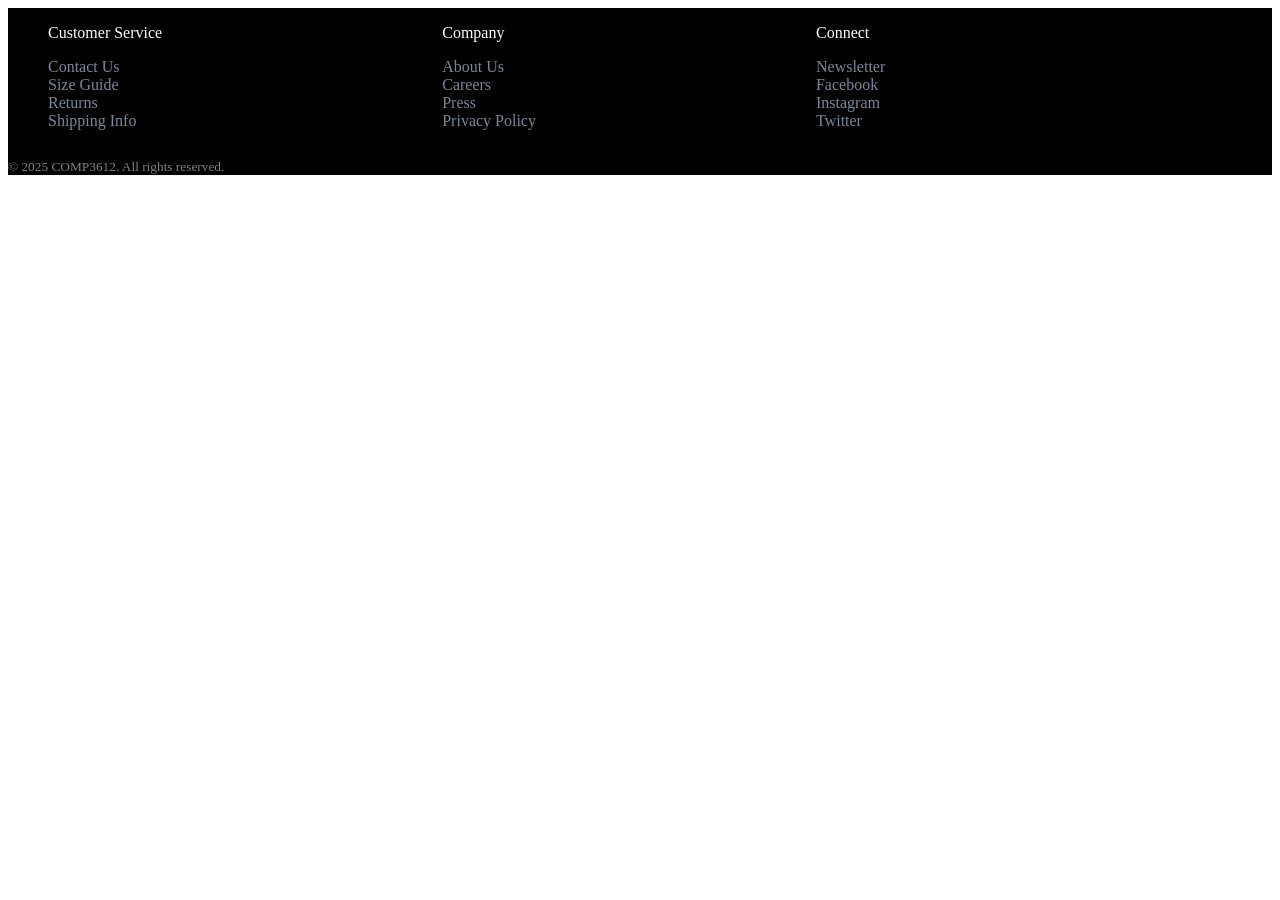
==== about.html @ 6add33ab "Footer done" ====
<html>
<head> 
    <title>COMP3612 Assignment 1</title>
    <link rel="stylesheet" href="styles.css">
</head>




<header>






</header>
<body>




    <footer>
        <nav>
            <section>
                <ul>
                    <li class="sectionTitle">Customer Service</li>
                    <li>Contact Us</li>
                    <li>Size Guide</li>
                    <li>Returns</li>
                    <li>Shipping Info</li>
                </ul>
            </section>
            <section>
                <ul>
                    <li class="sectionTitle">Company</li>
                    <li>About Us</li>
                    <li>Careers</li>
                    <li>Press</li>
                    <li>Privacy Policy</li>
                </ul>
            </section>
            <section>
                <ul>
                    <li class="sectionTitle">Connect</li>
                    <li">Newsletter</li>
                    <li>Facebook</li>
                    <li>Instagram</li>
                    <li>Twitter</li>
                </ul>
            </section>

        </nav>
        <p>&copy 2025 COMP3612. All rights reserved.</p>
    </footer>
</body>

</html>
---- styles.css ----
footer {
    color:lightslategray;
    background-color: black;

    nav {
        display:flex;
        justify-content: flex-start;
        section {
            margin-right: 15rem;
            ul {
                list-style-type: none;
                .sectionTitle {
                    margin-bottom: 1rem;
                    color:white;
                }
            }
        }
    }
    p {
        font-size: smaller;
        color:gray;
    }
}
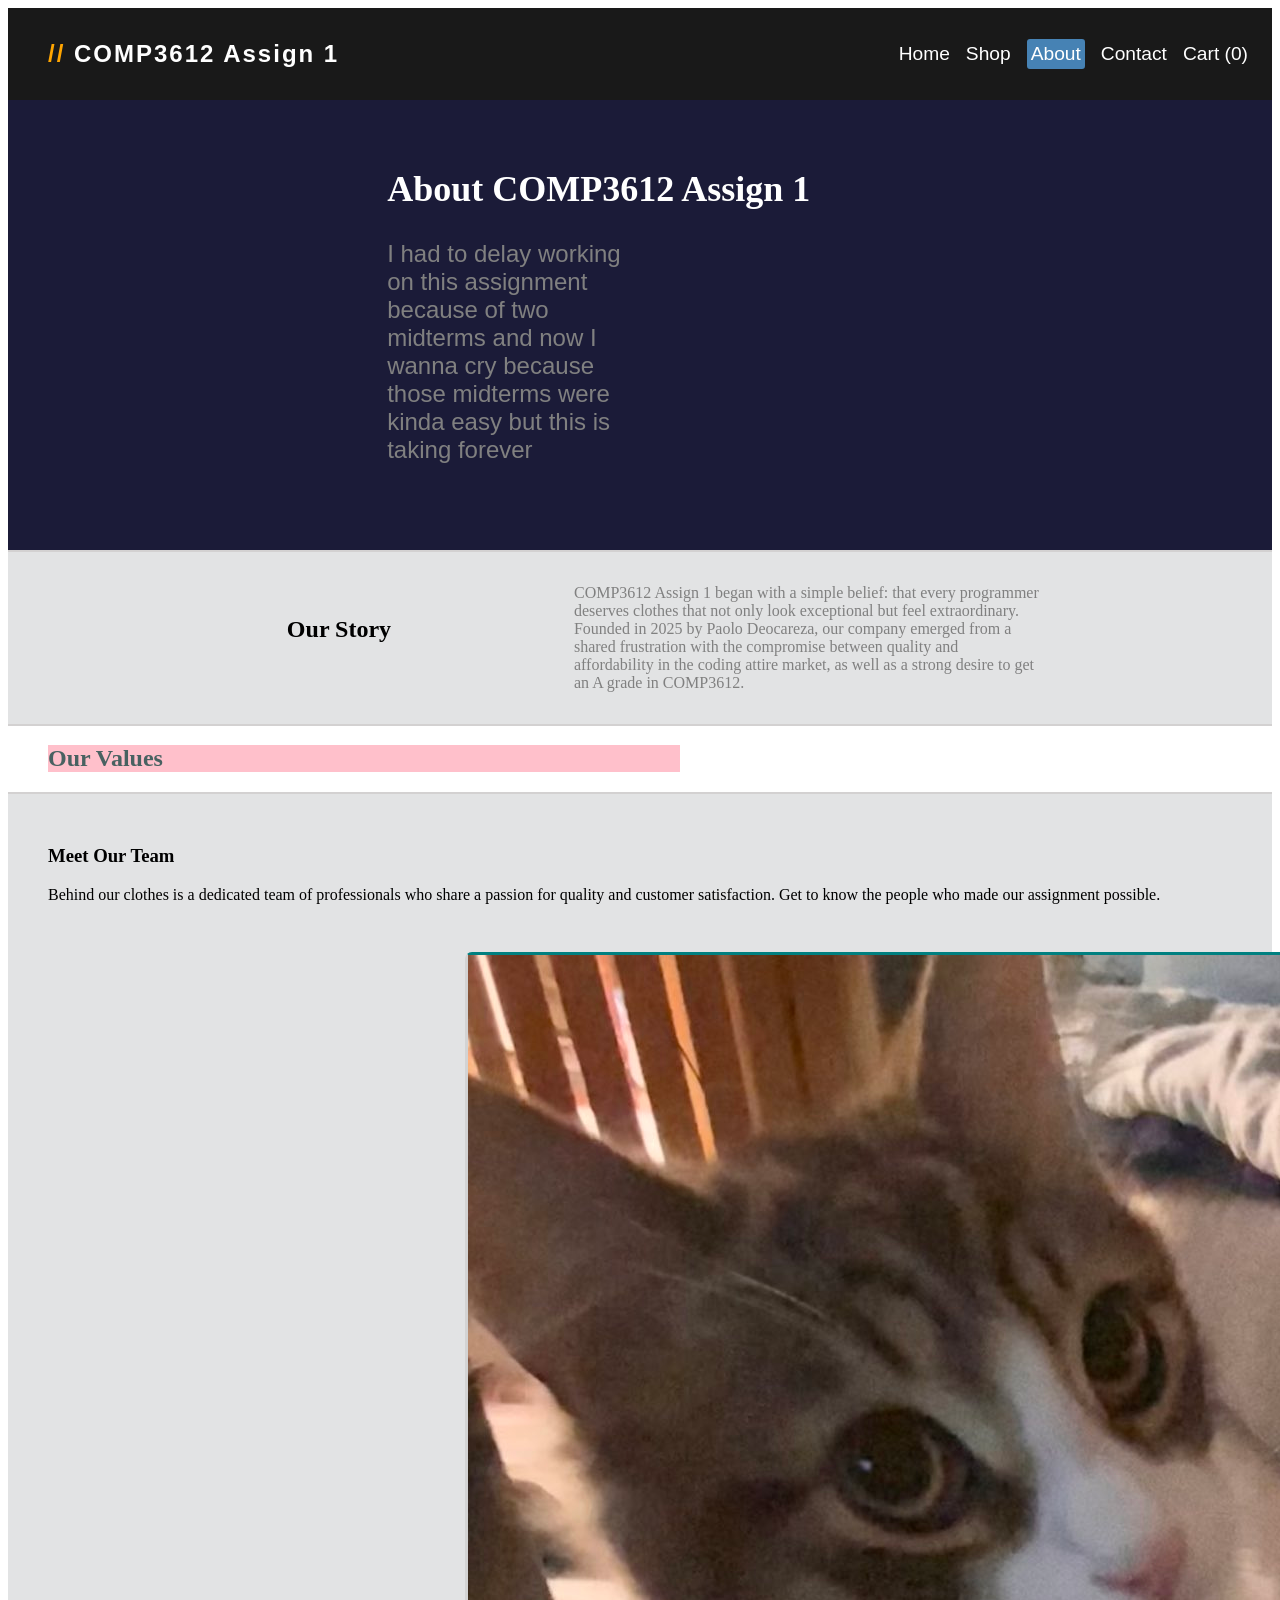
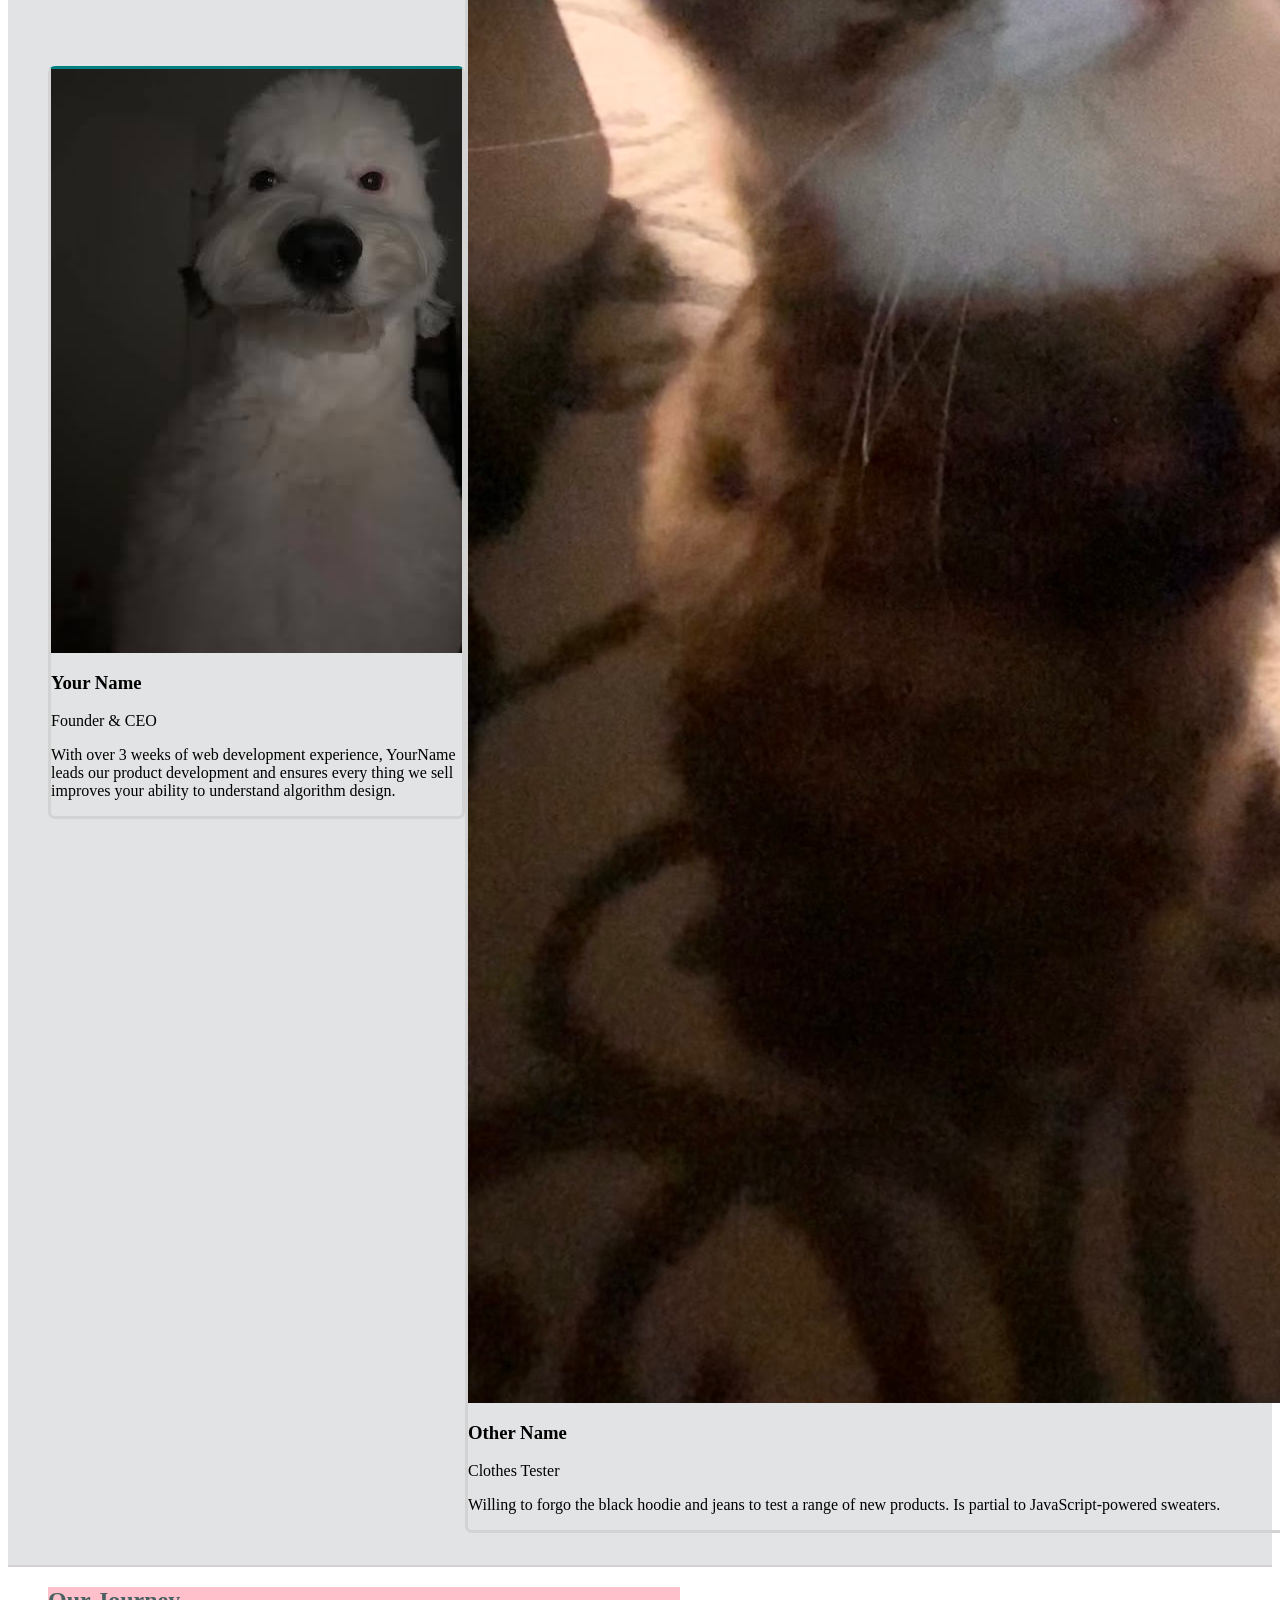
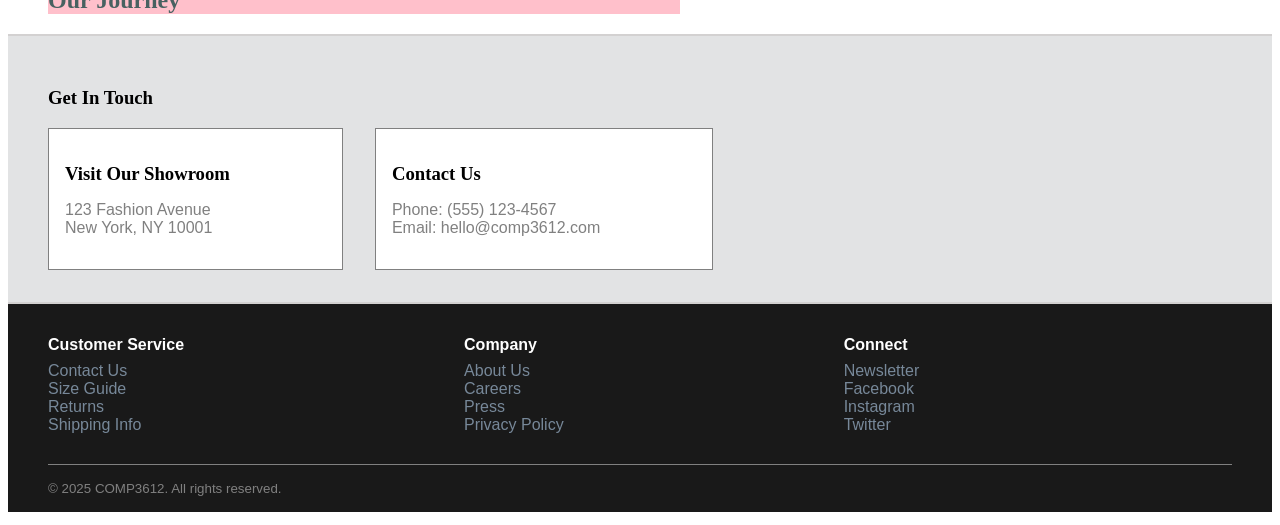
==== commit 66c7a984: "day 1 checkpoint. index.html done. about.html halfway done" ====
--- a/about.html
+++ b/about.html
@@ -1,24 +1,134 @@
 <html>
 <head> 
-    <title>COMP3612 Assignment 1</title>
+    <title>About Page</title>
     <link rel="stylesheet" href="styles.css">
 </head>
 
 
 
 
-<header>
 
+<body>
+    <header>
+        <div>
+            <span>//</span>
+            <p>COMP3612 Assign 1</p>
+        </div>
+        
+        <nav>
+            <ul>
+                <li><a href="index.html">Home</a></li>
+                <li><a href="#">Shop</a></li>
+                <li class="homeLink"><a href="about.html">About</a></li>
+                <li><a href="#">Contact</a></li>
+                <li><a href="#">Cart (0)</a></li>
+            </ul>
+        </nav>
+    </header>
 
+    <section class="hero">
+        <h1>About COMP3612 Assign 1</h1>
+        <p>I had to delay working on this assignment because of two midterms and now I wanna cry because those midterms were kinda easy but this is taking forever</p>
+    </section>
 
+    <section class="greySection">
+        <article id="aboutHTMLarticle">
+            <h2 id="aboutHTMLheader">Our Story</h2>
+            <p id="aboutHTMLp">COMP3612 Assign 1 began with a simple belief: that every programmer deserves clothes that not only look exceptional but feel extraordinary. Founded in 2025 by Paolo Deocareza, our company emerged from a shared frustration with the compromise between quality and affordability in the coding attire market, as well as a strong desire to get an A grade in COMP3612.</p>
+        </article>
+    </section>
 
+    <section class="whiteSection">
+        <h2 class="centerPlease">Our Values</h2>
+    </section>
 
+    <section class="greySection">
+        <article class="paddingPlease">
+            <h1>Meet Our Team</h1>
+            <p>Behind our clothes is a dedicated team of professionals who share a passion for quality and customer satisfaction. Get to know the people who made our assignment possible.</p>
+        </article>
 
-</header>
-<body>
+        <ul class="teamList">
+            <li>
+                <article class="teamCard">
+                    <div class="teamPhoto">
+                        <img src="data/images/DOUG.png" alt="Doug the Dog">
+                    </div>
 
+                    <h3>Your Name</h3>
+                    <p class="teamRole">Founder & CEO</p>
 
+                    <p>
+                        With over 3 weeks of web development experience,
+                        YourName leads our product development and ensures
+                        every thing we sell improves your ability to
+                        understand algorithm design.
+                    </p>
+                </article>
+            </li>
 
+            <li>
+                <article class="teamCard">
+                    <div class="teamPhoto">
+                        <img src="data/images/cat1.jpg" alt="Cat">
+                    </div>
+
+                    <h3>Other Name</h3>
+                    <p class="teamRole">Clothes Tester</p>
+
+                    <p>
+                        Willing to forgo the black hoodie and jeans
+                        to test a range of new products. Is partial
+                        to JavaScript-powered sweaters.
+                    </p>
+                </article>
+            </li>
+
+            <li>
+                <article class="teamCard">
+                    <div class="teamPhoto">
+                        <img src="data/images/cat2.jpg" alt="Another Cat">
+                    </div>
+
+                    <h3>Another Name</h3>
+                    <p class="teamRole">Family Member</p>
+
+                    <p>
+                        Provided important startup capital as well
+                        as cooked dinners during midterm season.
+                    </p>
+                </article>
+            </li>
+        </ul>
+    </section>
+
+    <section class="whiteSection">
+        <div class="centerPlease">
+            <h2>Our Journey</h2>
+        </div>
+        
+    </section>
+
+    <section class="greySection">
+        <article class="paddingPlease">
+            <h1>Get In Touch</h1>
+
+            <nav>
+                <div class="getInTouchCards">
+                    <h3>Visit Our Showroom</h3>
+                    <p>123 Fashion Avenue</p>
+                    <p>New York, NY 10001</p>
+                </div>
+                <div class="getInTouchCards">
+                    <h3>Contact Us</h3>
+                    <p>Phone: (555) 123-4567</p>
+                    <p>Email: hello@comp3612.com</p>
+                </div>
+            </nav>
+        </article>
+        
+        
+    </section>
 
     <footer>
         <nav>
--- a/styles.css
+++ b/styles.css
@@ -1,7 +1,7 @@
 footer {
     color:lightslategray;
-    background-color: black;
-
+    background-color: rgb(25, 25, 25);
+    padding-top: 1rem;
     nav {
         display:flex;
         justify-content: flex-start;
@@ -10,17 +10,233 @@
             ul {
                 list-style-type: none;
                 .sectionTitle {
-                    margin-bottom: 1rem;
+                    font-weight: bold;
+                    margin-bottom: 0.5rem;
                     color:white;
                 }
             }
         }
     }
     p {
+        border-top: 1px solid gray;
+        margin-right: 2.5rem;
+        margin-left: 2.5rem;
         font-size: smaller;
         color:gray;
-    }
-}
-
-
-
+        padding-top: 1rem;
+        padding-bottom: 1rem;
+    }
+    a {
+        text-decoration: none;
+        color: inherit;
+    }
+}
+
+header {
+    background-color: rgb(25, 25, 25);
+    color: white;
+    padding: 0.5rem;
+    display: flex;
+    justify-content: space-between;
+    align-items: center;
+    div {
+        padding-left: 2rem;
+        letter-spacing: 2px;
+        font-weight: bold;
+        font-size: x-large;
+        display: inline-block;
+    }
+    span {
+        color: orange;
+    }    
+    p {
+        display: inline-block;
+    } 
+    
+
+    nav {
+        display: inline-block;
+        ul {
+            align-items: center;
+            display:flex;
+            list-style-type: none;
+            li {
+                display: inline-block;
+                font-size: larger;
+                margin-right: 1rem;
+                a {
+                    text-decoration: none;
+                    color: inherit; 
+                }
+                
+            }
+            .homeLink {
+                background-color: steelblue;
+                border-radius: 3px;
+                border: 4px solid steelblue;
+            }
+        }
+    }
+}
+
+.hero {
+    background-color:rgb(27, 27, 56);
+    padding: 3%;
+    padding-left: 30%;
+    font-size: x-large;
+    h1 {
+        
+        
+        color: white;
+        font-family: 'Times New Roman', Times, serif;
+    }
+    #indexHTML {
+        max-width: 20%;
+    }
+    p {
+        max-width: 30%;
+        margin-bottom: 3rem;
+        color: grey;
+    }
+    a {
+        border: 1px solid orange;
+        background-color: orange;
+        border-radius: 3px;
+        text-decoration: none;
+        color: inherit;
+        padding: 0.5rem;
+        padding-left: 1rem;
+        padding-right: 1rem;
+    }
+}
+
+.greySection {
+    padding-top: 1rem;
+    padding-bottom: 1rem;
+    background-color: rgb(226, 227, 228);
+    border-bottom: 2px solid rgb(211, 209, 209);
+    border-top: 2px solid rgb(211, 209, 209);
+    transition: border-color 0.2s ease; 
+    font-family: 'Times New Roman', Times, serif;
+    /* index.html styles below */
+    h2 {
+        padding-left: 3rem;
+        padding-bottom: 1rem;
+    }
+    .indexCardFont {
+        font-family:'Gill Sans', 'Gill Sans MT', Calibri, 'Trebuchet MS', sans-serif;
+    }
+    ul {
+        align-items: center;
+        justify-content: space-evenly;
+        padding-right: 40px;
+        display: flex;
+        list-style-type: none;
+        li article { 
+            border: 3px solid lightgray;
+            border-radius: 7px;
+            border-top-color: teal;
+            transition: border-top-color 0.2s ease; 
+            .cardDetails {
+                display:block;
+                background-color: white;
+                padding: 1rem;
+                a {
+                    padding: 0.5rem;
+                    border: 1px solid black;
+                    border-radius: 4px;
+                    display: block;
+                    text-align: center;
+                    text-decoration: none;
+                    color: inherit;
+                }
+            }
+        }
+        .cards:hover {
+            border-color: black;
+            border-top-color: orange;
+            a {
+                background-color: black;
+                color:white;
+            }
+        }
+        .productImage {
+            height: 250px;
+            display: flex;
+            justify-content: center;
+            align-items: center;
+            padding: 3rem;
+        }
+        .productImage img {
+            max-width: 90%;
+            max-height: 100%;
+            object-fit:contain;
+        }
+    }
+
+    /* about.html styles below */
+    #aboutHTMLarticle {
+        display: flex;
+        justify-content: space-evenly;
+        align-items: center;
+        padding-right: 3rem;
+        padding-left: 3rem;
+    }
+    #aboutHTMLheader {
+        display:inline;
+    }
+    #aboutHTMLp {
+        display: inline-block;
+        color: gray;
+        max-width: 40%;
+    }
+    .paddingPlease {
+        padding: 1rem;
+        padding-left: 2.5rem;
+    }
+    div.getInTouchCards {
+        padding: 1rem;
+        padding-right: 7rem;
+        justify-content: left;
+        background-color: white;
+        border: 1px solid grey;
+        h3 {
+            font-family: 'Times New Roman', Times, serif;
+            margin-bottom: 2rem;
+        }
+        p {
+            margin-top: -1rem;
+            color: gray;
+            font-family:'Gill Sans', 'Gill Sans MT', Calibri, 'Trebuchet MS', sans-serif;
+        }
+    }
+    nav {
+        display: flex;
+        justify-content: flex-start;
+        gap: 2rem;
+    }
+}
+
+.whiteSection {
+    padding-left: 2.5rem;
+    background-color: white;
+    max-width: 50%;
+    p {
+        color: gray;
+    }
+    h2 {
+        font-family: 'Times New Roman', Times, serif;
+    }
+    .centerPlease {
+        max-width: 100%;
+        justify-content: right;
+        color: rgb(72, 97, 97);
+        background-color: pink;
+        display:block;
+    }
+}
+
+body {
+    font-family:'Gill Sans', 'Gill Sans MT', Calibri, 'Trebuchet MS', sans-serif;
+}
+
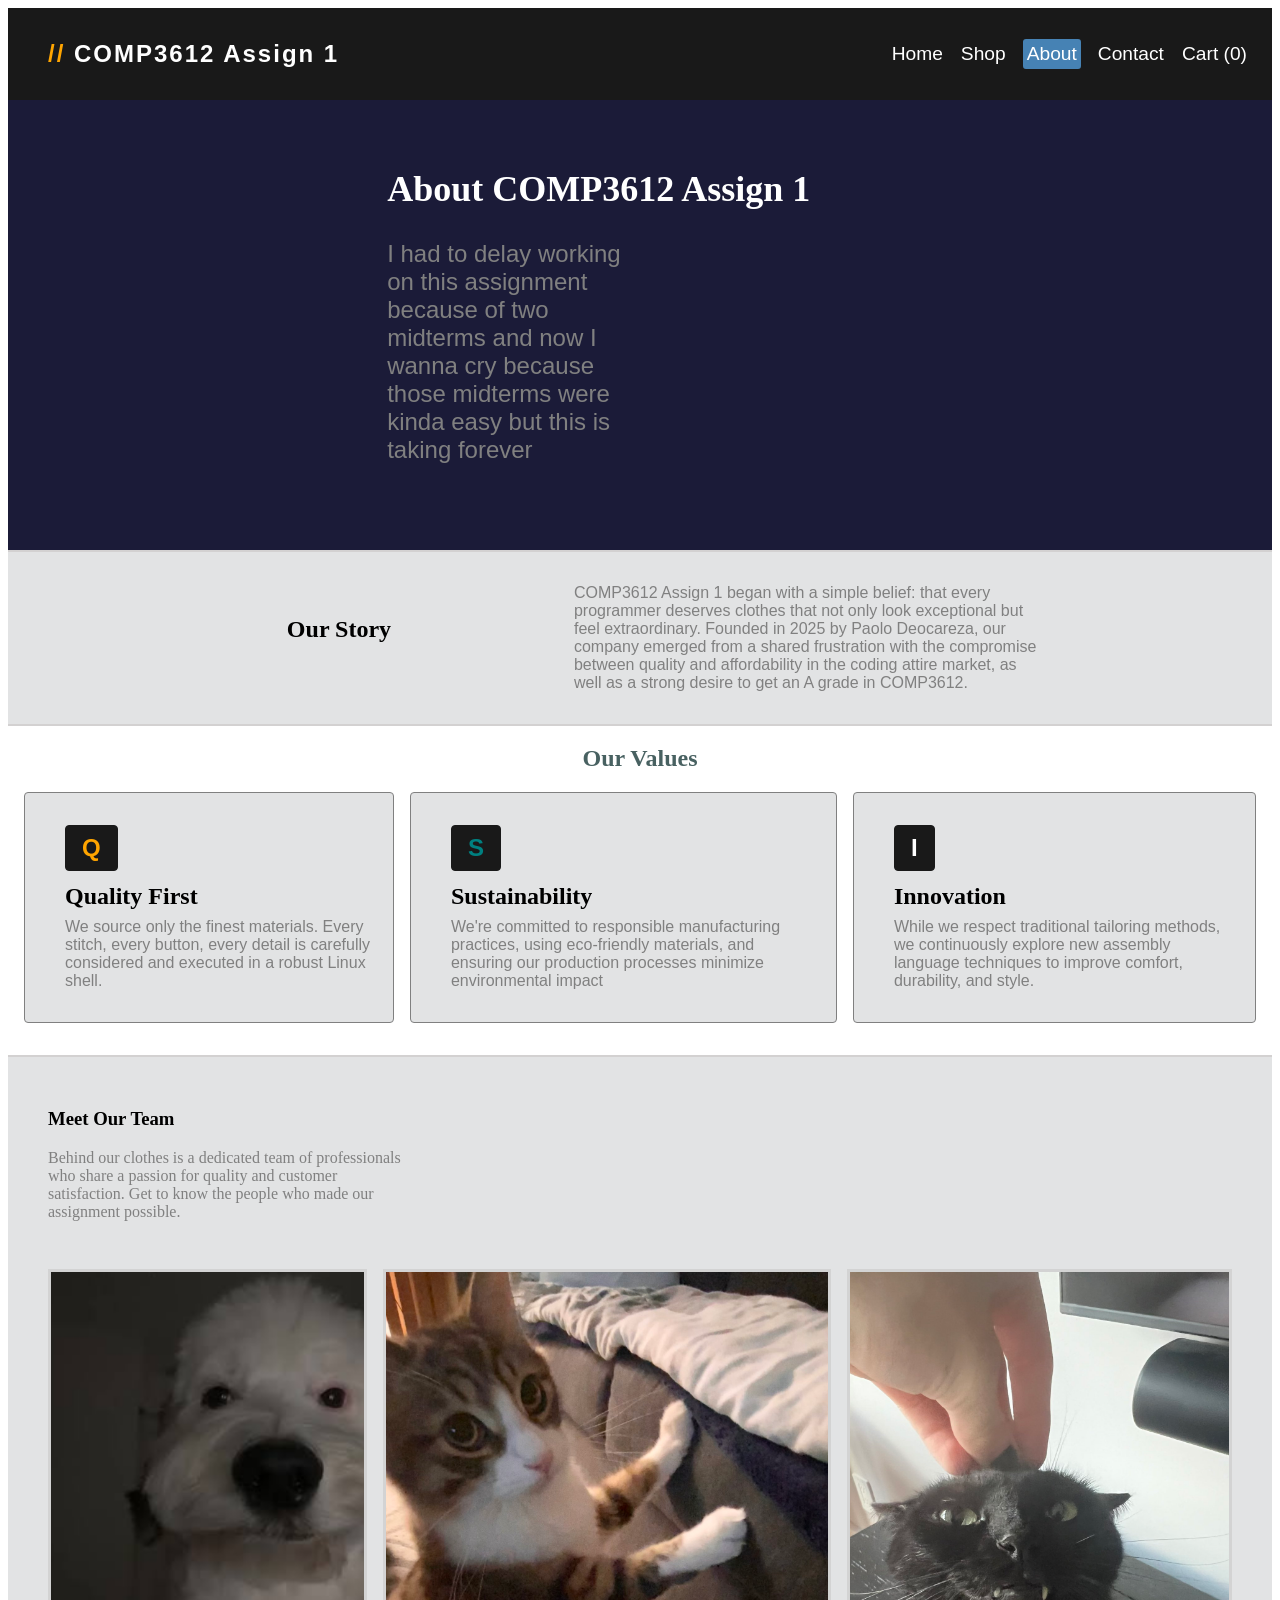
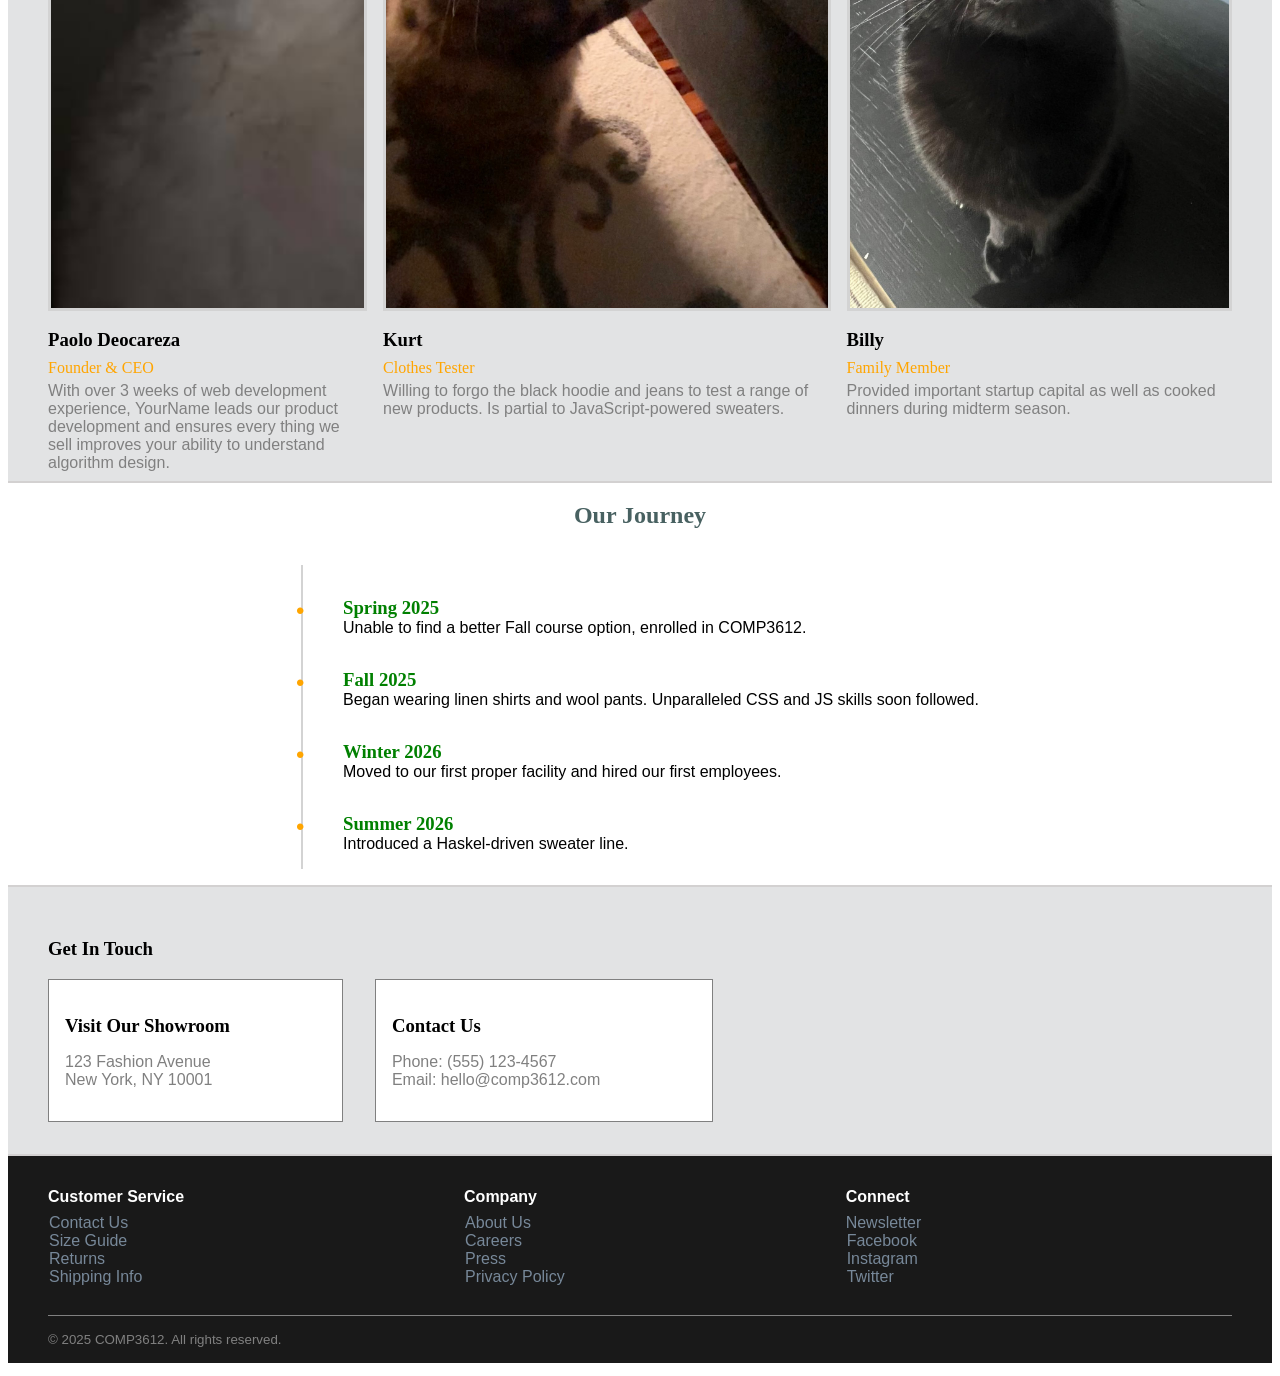
==== commit 71bd52b7: "done all 3 pages need to bug fix stuff" ====
--- a/about.html
+++ b/about.html
@@ -33,78 +33,146 @@
 
     <section class="greySection">
         <article id="aboutHTMLarticle">
-            <h2 id="aboutHTMLheader">Our Story</h2>
+            <h2 id="aboutHTMLheader aboutPadding">Our Story</h2>
             <p id="aboutHTMLp">COMP3612 Assign 1 began with a simple belief: that every programmer deserves clothes that not only look exceptional but feel extraordinary. Founded in 2025 by Paolo Deocareza, our company emerged from a shared frustration with the compromise between quality and affordability in the coding attire market, as well as a strong desire to get an A grade in COMP3612.</p>
         </article>
     </section>
 
     <section class="whiteSection">
-        <h2 class="centerPlease">Our Values</h2>
+        <div class="centerPlease">
+            <h2>Our Values</h2>
+        </div>
+
+        <div class="aboutPadding">
+            <ul class="teamList noListDecorations">
+                <li>
+                    <article class="valuesCards paddingPlease">
+                        <h3 class="orange">Q</h3>
+                        <h2>Quality First</h2>
+                        <p>We source only the finest materials. Every stitch, every button, every detail is carefully considered and executed in a robust Linux shell.</p>
+                    </article>
+                </li>
+
+                <li>
+                    <article class="valuesCards paddingPlease">
+                        <h3 class="teal">S</h3>
+                        <h2>Sustainability</h2>
+                        <p>We're committed to responsible manufacturing practices, using eco-friendly materials, and ensuring our production processes minimize environmental impact</p>
+                    </article>
+                </li>
+
+                <li>
+                    <article class="valuesCards paddingPlease">
+                        <h3 class="white">I</h3>
+                        <h2>Innovation</h2>
+                        <p>While we respect traditional tailoring methods, we continuously explore new assembly language techniques to improve comfort, durability, and style.</p>
+                    </article>
+                </li>
+            </ul>
+        </div>
     </section>
 
     <section class="greySection">
-        <article class="paddingPlease">
-            <h1>Meet Our Team</h1>
-            <p>Behind our clothes is a dedicated team of professionals who share a passion for quality and customer satisfaction. Get to know the people who made our assignment possible.</p>
-        </article>
-
-        <ul class="teamList">
-            <li>
-                <article class="teamCard">
-                    <div class="teamPhoto">
-                        <img src="data/images/DOUG.png" alt="Doug the Dog">
-                    </div>
-
-                    <h3>Your Name</h3>
-                    <p class="teamRole">Founder & CEO</p>
-
-                    <p>
-                        With over 3 weeks of web development experience,
-                        YourName leads our product development and ensures
-                        every thing we sell improves your ability to
-                        understand algorithm design.
-                    </p>
-                </article>
-            </li>
-
-            <li>
-                <article class="teamCard">
-                    <div class="teamPhoto">
-                        <img src="data/images/cat1.jpg" alt="Cat">
-                    </div>
-
-                    <h3>Other Name</h3>
-                    <p class="teamRole">Clothes Tester</p>
-
-                    <p>
-                        Willing to forgo the black hoodie and jeans
-                        to test a range of new products. Is partial
-                        to JavaScript-powered sweaters.
-                    </p>
-                </article>
-            </li>
-
-            <li>
-                <article class="teamCard">
-                    <div class="teamPhoto">
-                        <img src="data/images/cat2.jpg" alt="Another Cat">
-                    </div>
-
-                    <h3>Another Name</h3>
-                    <p class="teamRole">Family Member</p>
-
-                    <p>
-                        Provided important startup capital as well
-                        as cooked dinners during midterm season.
-                    </p>
-                </article>
-            </li>
-        </ul>
+        <div class="heightAuto">
+            <article class="paddingPlease">
+                <h1>Meet Our Team</h1>
+                <div class="hugLeft colorGray">
+                    <p>Behind our clothes is a dedicated team of professionals who share a passion for quality and customer satisfaction. Get to know the people who made our assignment possible.</p>
+                </div>
+            </article>
+
+            <ul class="teamList">
+                <li>
+                    <article class="teamCard">
+                        <div class="teamPhoto">
+                            <img src="data/images/DOUG.png" alt="Doug the Dog">
+                        </div>
+
+                        <h3>Paolo Deocareza</h3>
+                        <p class="teamRole">Founder & CEO</p>
+
+                        <p>
+                            With over 3 weeks of web development experience,
+                            YourName leads our product development and ensures
+                            every thing we sell improves your ability to
+                            understand algorithm design.
+                        </p>
+                    </article>
+                </li>
+
+                <li>
+                    <article class="teamCard">
+                        <div class="teamPhoto">
+                            <img src="data/images/cat1.jpg" alt="Cat">
+                        </div>
+
+                        <h3>Kurt</h3>
+                        <p class="teamRole">Clothes Tester</p>
+
+                        <p>
+                            Willing to forgo the black hoodie and jeans
+                            to test a range of new products. Is partial
+                            to JavaScript-powered sweaters.
+                        </p>
+                    </article>
+                </li>
+
+                <li>
+                    <article class="teamCard">
+                        <div class="teamPhoto">
+                            <img src="data/images/cat2.jpg" alt="Another Cat">
+                        </div>
+
+                        <h3>Billy</h3>
+                        <p class="teamRole">Family Member</p>
+
+                        <p>
+                            Provided important startup capital as well
+                            as cooked dinners during midterm season.
+                        </p>
+                    </article>
+                </li>
+            </ul>
+        </div>
+        
     </section>
 
     <section class="whiteSection">
         <div class="centerPlease">
             <h2>Our Journey</h2>
+        </div>
+        
+        <div class="centerPlease">
+            <ol class="timeline">
+                <li>
+                    <h3>Spring 2025</h3>
+                    <p>
+                        Unable to find a better Fall course option,
+                        enrolled in COMP3612.
+                    </p>
+                </li>
+
+                <li>
+                    <h3>Fall 2025</h3>
+                    <p>
+                        Began wearing linen shirts and wool pants.
+                        Unparalleled CSS and JS skills soon followed.
+                    </p>
+                </li>
+
+                <li>
+                    <h3>Winter 2026</h3>
+                    <p>
+                        Moved to our first proper facility and hired
+                        our first employees.
+                    </p>
+                </li>
+
+                <li>
+                    <h3>Summer 2026</h3>
+                    <p>Introduced a Haskel-driven sweater line.</p>
+                </li>
+            </ol>
         </div>
         
     </section>
@@ -135,28 +203,28 @@
             <section>
                 <ul>
                     <li class="sectionTitle">Customer Service</li>
-                    <li>Contact Us</li>
-                    <li>Size Guide</li>
-                    <li>Returns</li>
-                    <li>Shipping Info</li>
+                    <li><a href="#" class="noLinkDecorations">Contact Us</a></li>
+                    <li><a href="#" class="noLinkDecorations">Size Guide</a></li>
+                    <li><a href="#" class="noLinkDecorations">Returns</a></li>
+                    <li><a href="#" class="noLinkDecorations">Shipping Info</a></li>
                 </ul>
             </section>
             <section>
                 <ul>
                     <li class="sectionTitle">Company</li>
-                    <li>About Us</li>
-                    <li>Careers</li>
-                    <li>Press</li>
-                    <li>Privacy Policy</li>
+                    <li><a href="#" class="noLinkDecorations">About Us</a></li>
+                    <li><a href="#" class="noLinkDecorations">Careers</a></li>
+                    <li><a href="#" class="noLinkDecorations">Press</a></li>
+                    <li><a href="#" class="noLinkDecorations">Privacy Policy</a></li>
                 </ul>
             </section>
             <section>
                 <ul>
                     <li class="sectionTitle">Connect</li>
-                    <li">Newsletter</li>
-                    <li>Facebook</li>
-                    <li>Instagram</li>
-                    <li>Twitter</li>
+                    <li"><a href="#" class="noLinkDecorations">Newsletter</a></li>
+                    <li><a href="#" class="noLinkDecorations">Facebook</a></li>
+                    <li><a href="#" class="noLinkDecorations">Instagram</a></li>
+                    <li><a href="#" class="noLinkDecorations">Twitter</a></li>
                 </ul>
             </section>
 
--- a/styles.css
+++ b/styles.css
@@ -53,7 +53,6 @@
         display: inline-block;
     } 
     
-
     nav {
         display: inline-block;
         ul {
@@ -85,8 +84,6 @@
     padding-left: 30%;
     font-size: x-large;
     h1 {
-        
-        
         color: white;
         font-family: 'Times New Roman', Times, serif;
     }
@@ -96,7 +93,7 @@
     p {
         max-width: 30%;
         margin-bottom: 3rem;
-        color: grey;
+        color: gray;
     }
     a {
         border: 1px solid orange;
@@ -118,13 +115,21 @@
     border-top: 2px solid rgb(211, 209, 209);
     transition: border-color 0.2s ease; 
     font-family: 'Times New Roman', Times, serif;
-    /* index.html styles below */
+    height: auto;
+
     h2 {
         padding-left: 3rem;
         padding-bottom: 1rem;
     }
     .indexCardFont {
         font-family:'Gill Sans', 'Gill Sans MT', Calibri, 'Trebuchet MS', sans-serif;
+    }
+    .teamList {
+        gap: 1rem;
+        display: flex;
+        align-items: stretch;
+        margin-bottom: 10rem;
+        
     }
     ul {
         align-items: center;
@@ -132,11 +137,7 @@
         padding-right: 40px;
         display: flex;
         list-style-type: none;
-        li article { 
-            border: 3px solid lightgray;
-            border-radius: 7px;
-            border-top-color: teal;
-            transition: border-top-color 0.2s ease; 
+        article { 
             .cardDetails {
                 display:block;
                 background-color: white;
@@ -149,7 +150,44 @@
                     text-align: center;
                     text-decoration: none;
                     color: inherit;
+                    font-family:'Gill Sans', 'Gill Sans MT', Calibri, 'Trebuchet MS', sans-serif;
                 }
+                p {
+                    margin-top: -1rem;
+                    color: gray;
+                }
+            }
+            p {
+                font-family:'Gill Sans', 'Gill Sans MT', Calibri, 'Trebuchet MS', sans-serif;
+            }
+        }
+        .cards {
+            width: 120%;
+            transition: border-top-color 0.2s ease; 
+            border: 3px solid lightgray;
+            border-top-color: teal;
+            border-radius: 7px;
+        }
+        .teamPhoto {
+            border: 3px solid lightgray;
+            overflow: hidden;
+            
+            img {
+                width: 100%;
+                height: 100%;
+                object-fit: cover;
+                display: block;
+            }
+        }
+        .teamCard {
+            height: auto;
+            p {
+                margin-top: -0.7rem;
+                color: gray;
+            }
+            .teamRole {
+                font-family: 'Times New Roman', Times, serif;
+                color: orange;
             }
         }
         .cards:hover {
@@ -166,15 +204,14 @@
             justify-content: center;
             align-items: center;
             padding: 3rem;
-        }
-        .productImage img {
-            max-width: 90%;
-            max-height: 100%;
-            object-fit:contain;
-        }
-    }
-
-    /* about.html styles below */
+            img {
+                max-width: 90%;
+                max-height: 100%;
+                object-fit: contain;
+            }
+        }
+    }
+
     #aboutHTMLarticle {
         display: flex;
         justify-content: space-evenly;
@@ -189,11 +226,9 @@
         display: inline-block;
         color: gray;
         max-width: 40%;
-    }
-    .paddingPlease {
-        padding: 1rem;
-        padding-left: 2.5rem;
-    }
+        font-family:'Gill Sans', 'Gill Sans MT', Calibri, 'Trebuchet MS', sans-serif;
+    }
+    
     div.getInTouchCards {
         padding: 1rem;
         padding-right: 7rem;
@@ -217,10 +252,263 @@
     }
 }
 
+.noLinkDecorations {
+    text-decoration: none;
+    color: inherit;
+}
+
+.active {
+    border-bottom: 1px solid orange;
+    color: black;
+}
+
+.inactive {
+    color: gray;
+}
+
+.flexDisplay {
+    display: flex;
+    gap: 1rem;
+    padding-left: 0rem;
+}
+
+.addToCart {
+    background-color: orange;
+    border: 1px solid orange;
+    border-radius: 4px;
+    padding: 0.5rem;
+}
+
+.addToWishlist{
+    background-color: white;
+    border: 1px solid black;
+    border-radius: 4px;
+    padding: 0.5rem;
+}
+
+.quantitySelection {
+    label {
+        display: block;
+    }
+    input {
+        width: 5.95%;
+        -moz-appearance: textfield; /*found from googling*/
+    }
+    margin-bottom: 1rem;
+}
+
+.sizeSelection {
+    margin-left: 0;
+    padding-left: 0;
+    margin-bottom: 1rem;
+    button {
+        padding: 0.5rem;
+        border: 1px solid gray; 
+        border-radius: 4px;
+        background-color: white;
+        transition: background-color 0.3s ease;
+    }
+    button:hover {
+        background-color: gray;
+    }
+    
+}
+
+.colorSelection {
+    padding-left: 0;
+    margin-left: 0;
+    margin-top: 1rem;
+    border: 0;
+    button {
+        transition: border-color 0.3s ease;
+    }
+    input{
+        width: 0;
+        height: 0;
+        opacity: 0;
+    }
+    button:hover {
+        border: 1px solid black;
+    }
+    .cream {
+        background-color: #dcd9cc;
+    }
+
+    .gray {
+        background-color: gray;
+    }
+
+    .navy {
+        background-color: rgb(0, 0, 77);
+    }
+
+    .orange {
+        background-color: rgb(180, 87, 1);
+    }
+}
+.colorButton {
+    border: 1px solid white;
+    border-radius: 50%;
+    width: 28px;
+    height: 28px;
+}
+
+.productActions {
+    button {
+        transition: background-color 0.3s ease;
+    }
+    button.addToCart:hover {
+        background-color: rgb(155, 101, 1);
+    }
+    button.addToWishlist:hover {
+        background-color: rgb(126, 126, 125);
+    }
+}
+
+.customerReviews {
+    .reviewHeader {
+        align-items: center;
+        justify-content: space-between;
+    }
+    time {
+        font-family: 'Times New Roman', Times, serif;
+        color: gray;
+    }
+}
+
+.lineAbove {
+    border-top: 1px solid gray;
+}
+
+#specifications {
+    padding-bottom: 1rem;
+    table {
+        border-collapse: collapse;
+    }
+    tr {
+        padding-block: 0.5rem;
+        display: flex;
+        justify-content: space-between;
+        gap: 10rem;
+        th {
+            width: 100%;
+            text-align: left;
+        }
+        td {
+            padding-right: 9rem;
+            width: 320%;
+        }
+    }
+}
+
+.productGallery {
+    margin-right: 12rem;
+}
+
+.productOverview {
+    .mainProductImage {
+        width: 160%;
+        img {
+            width: 100%;
+        }
+    }
+    .productThumbnails {
+        img {
+            margin-top: 1rem;
+            width: 50%;
+        }
+        gap: 2rem;
+        width: 160%;
+        display:flex;
+        justify-content: space-between;
+        align-items: center;
+    }
+    padding-block: 2rem;
+}
+
+.productInformation {
+    align-items:end;
+    padding-left: 2rem;
+    h1 {
+        margin-top: -0.5rem;
+        margin-bottom: -1rem;
+        width: 15%;
+    }
+}
+
+
+
+.noBorder {
+    border: 0px;
+}
+
+.teamList {
+    gap: 1rem;
+    display: flex;
+    align-items: stretch;
+}
+
+.colorGray {
+    color: gray;
+}
+
+.paddingPlease {
+    padding: 1rem;
+    padding-left: 2.5rem;
+}
+
+.hugLeft {
+    
+    max-width: 30%;
+}
+
+.stars {
+    color: rgb(235, 172, 0);
+}
+
+.productRating {
+    color: rgb(235, 172, 0);
+}
+
+.productOverview {
+    display: flex;
+}
+
+.productPrice {
+    font-size:xx-large;
+    margin-block: -0.5rem;
+}
+
+.productDescription {
+    font-size:medium;
+}
+
+.timesNewRoman {
+    font-family: 'Times New Roman', Times, serif;
+}
+
+.otherFontIDK {
+    font-family:'Gill Sans', 'Gill Sans MT', Calibri, 'Trebuchet MS', sans-serif;
+}
+
+.detailTabs {
+    border-top: 1px solid gray;
+    border-bottom: 1px solid gray;
+    display: flex;
+}
+
+main {
+    background-color: rgb(240, 238, 238);
+}
+
+.productChain {
+    background-color: white;
+    border-top: 1px solid gray;
+    border-bottom: 1px solid gray;
+}
+
 .whiteSection {
-    padding-left: 2.5rem;
     background-color: white;
-    max-width: 50%;
     p {
         color: gray;
     }
@@ -229,14 +517,100 @@
     }
     .centerPlease {
         max-width: 100%;
-        justify-content: right;
+        justify-content: center;
         color: rgb(72, 97, 97);
-        background-color: pink;
-        display:block;
-    }
+        display:flex;
+    }
+    .timeline {
+        h3 {
+            font-family: 'Times New Roman', Times, serif;
+            color: green;
+            margin-bottom: -1rem;
+            margin-top: 2rem;
+        }
+        p {
+            color: black;
+        }
+        border-left: 2px solid lightgray;
+        list-style: none;
+        li {
+            position: relative; /*found from the google ai when you search stuff up; this specifically fixes the alignment issue from resizing my browser*/
+        }
+        li::before { /*https://youtu.be/wdlxBhxKCB8*/
+            content: '•';
+            display: inline-block; 
+            color: orange;
+            position: absolute;
+            left: -47px;
+            font-size: x-large;
+        }
+    }
+    .valuesCards {
+        background-color: rgb(226, 227, 228);
+        border: 1px solid gray;
+        border-radius: 4px;
+        padding-top: 4rem;
+        h3 {
+            display:inline-block;
+            padding:1rem;
+            padding-bottom: 0.5rem;
+            padding-top: 0.5rem;
+            font-size: x-large;
+            background-color: rgb(25, 25, 25);
+            border: 1px solid rgb(25, 25, 25);
+            border-radius: 4px;
+            margin-bottom: -0.5rem;
+            margin-top: -2rem;
+        }
+        h2 {
+            margin-bottom: -0.5rem;
+        }
+    }
+    ul {
+        padding: 1rem;
+        margin-top: -1rem;
+    }
+}
+
+.noListDecorations {
+    list-style: none;
+}
+
+.white {
+    color: white;
+}
+
+.teal {
+    color: teal;
+}
+
+.orange {
+    color: orange;
+}
+
+.gray {
+    color:gray;
 }
 
 body {
     font-family:'Gill Sans', 'Gill Sans MT', Calibri, 'Trebuchet MS', sans-serif;
 }
 
+header li {
+    border: 1px solid rgb(25, 25, 25);
+    transition: border-color 0.3s ease; 
+}
+footer li {
+    a {
+        border: 1px solid rgb(25, 25, 25);
+        transition: border-color 0.3s ease; 
+    }
+}
+header li:hover {
+    border-bottom: 1px solid orange;
+}
+footer li {
+    a:hover {
+        border-bottom: 1px solid orange;
+    }
+}
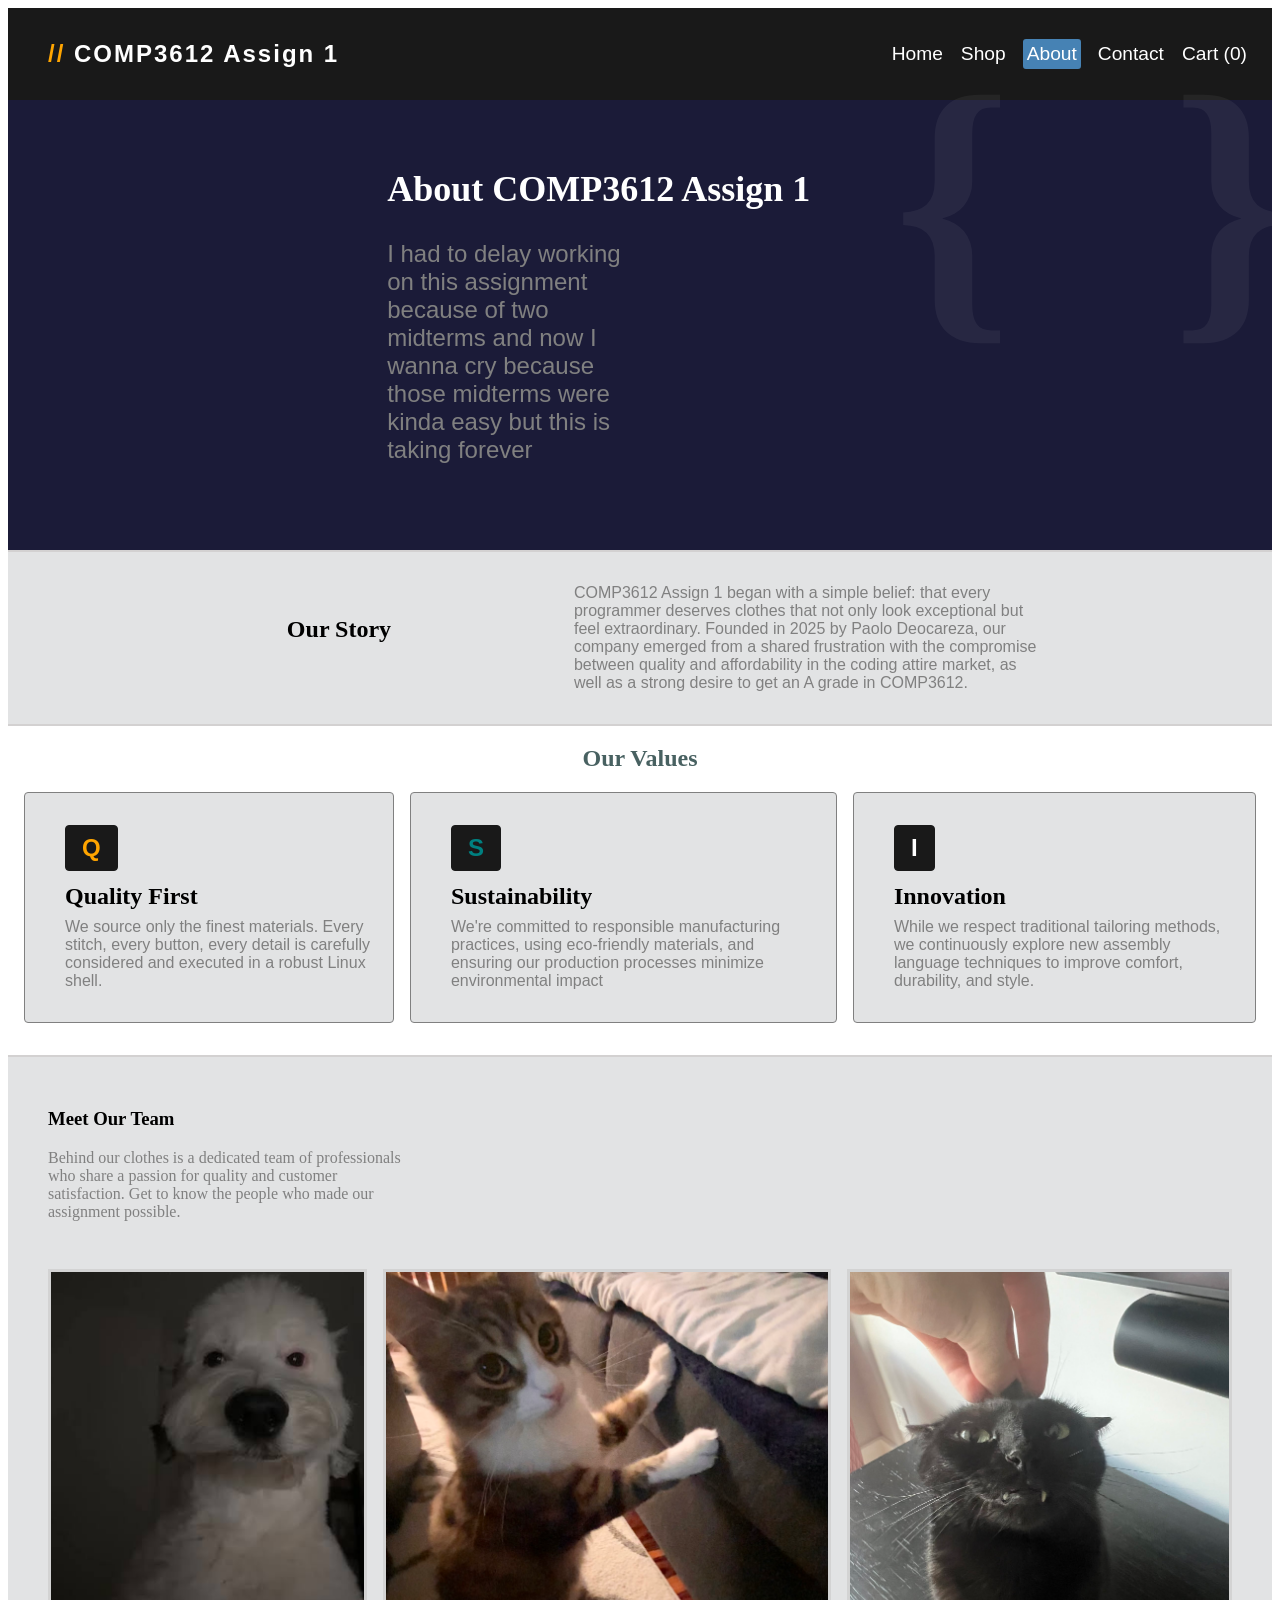
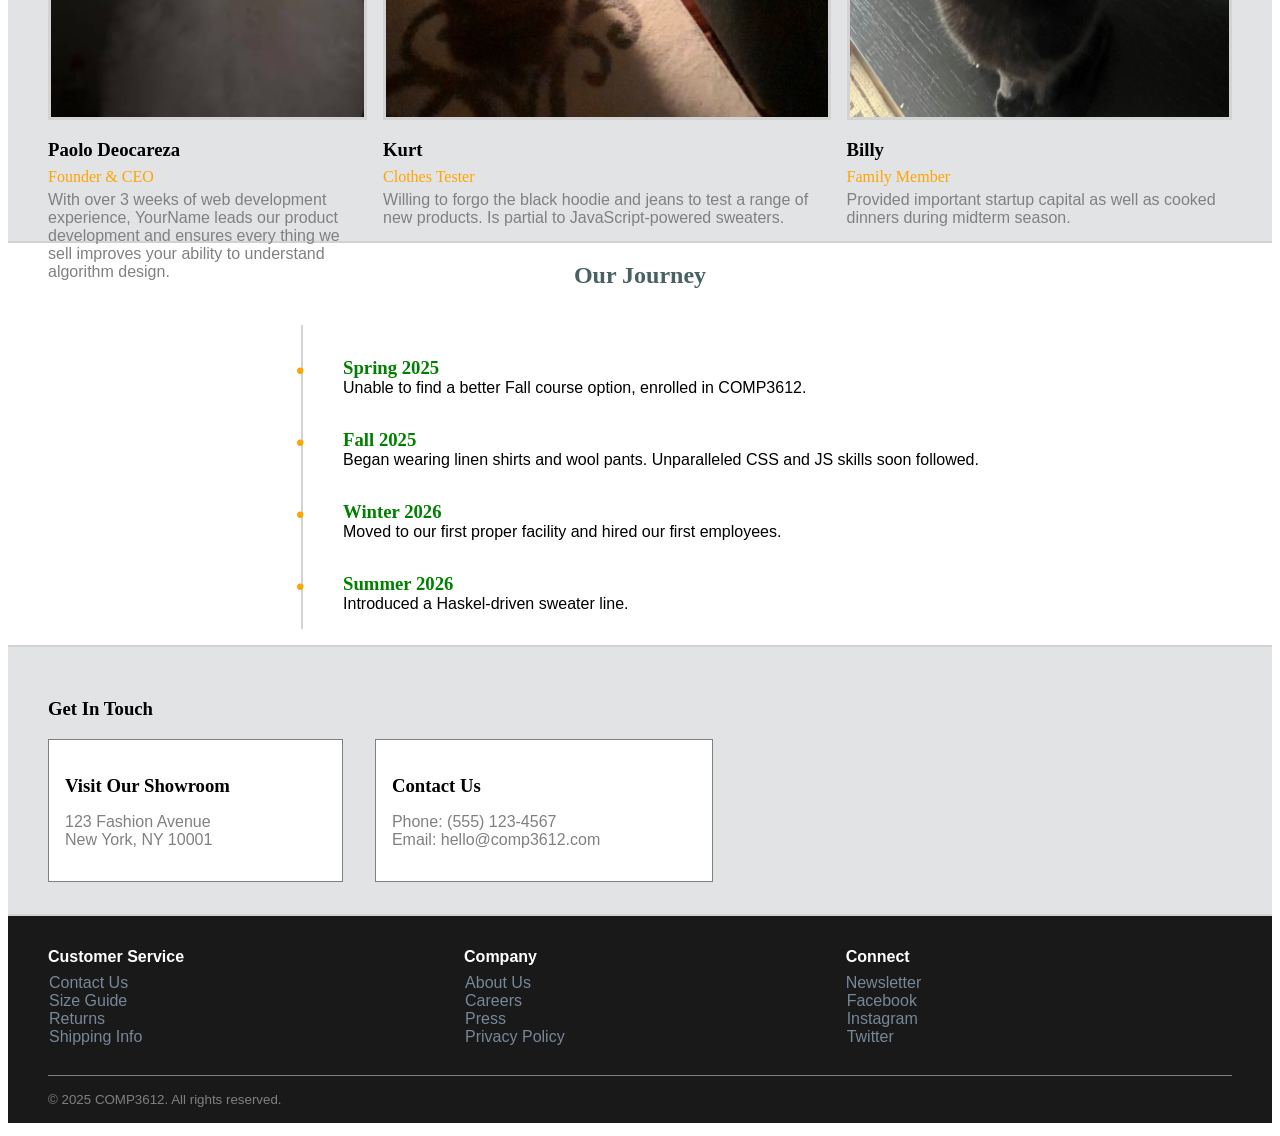
==== commit bf342817: "fixed about.html images being too large, links and hovers for header/footer, hero banner" ====
--- a/about.html
+++ b/about.html
@@ -3,10 +3,6 @@
     <title>About Page</title>
     <link rel="stylesheet" href="styles.css">
 </head>
-
-
-
-
 
 <body>
     <header>
--- a/styles.css
+++ b/styles.css
@@ -105,6 +105,15 @@
         padding-left: 1rem;
         padding-right: 1rem;
     }
+    h1::after { /*found from the ai at the top of google searches*/
+        content: "{}";
+        letter-spacing: 10rem;
+        position: absolute;
+        font-size: 300px;
+        top: 30px;
+        right: -170px;
+        opacity: 5%;
+    }
 }
 
 .greySection {
@@ -128,8 +137,7 @@
         gap: 1rem;
         display: flex;
         align-items: stretch;
-        margin-bottom: 10rem;
-        
+        margin-bottom: -5rem;
     }
     ul {
         align-items: center;
@@ -171,7 +179,7 @@
         .teamPhoto {
             border: 3px solid lightgray;
             overflow: hidden;
-            
+            height: 70%;
             img {
                 width: 100%;
                 height: 100%;
@@ -261,9 +269,23 @@
     border-bottom: 1px solid orange;
     color: black;
 }
-
+.active:hover {
+    font-weight: bold;
+}
 .inactive {
     color: gray;
+}
+.inactive:hover {
+    color: black;
+    font-weight: bold;
+}
+.detailTabs {
+    border-top: 1px solid gray;
+    border-bottom: 1px solid gray;
+    display: flex;
+    a {
+        padding-block: 1rem;
+    }
 }
 
 .flexDisplay {
@@ -489,12 +511,6 @@
 
 .otherFontIDK {
     font-family:'Gill Sans', 'Gill Sans MT', Calibri, 'Trebuchet MS', sans-serif;
-}
-
-.detailTabs {
-    border-top: 1px solid gray;
-    border-bottom: 1px solid gray;
-    display: flex;
 }
 
 main {
